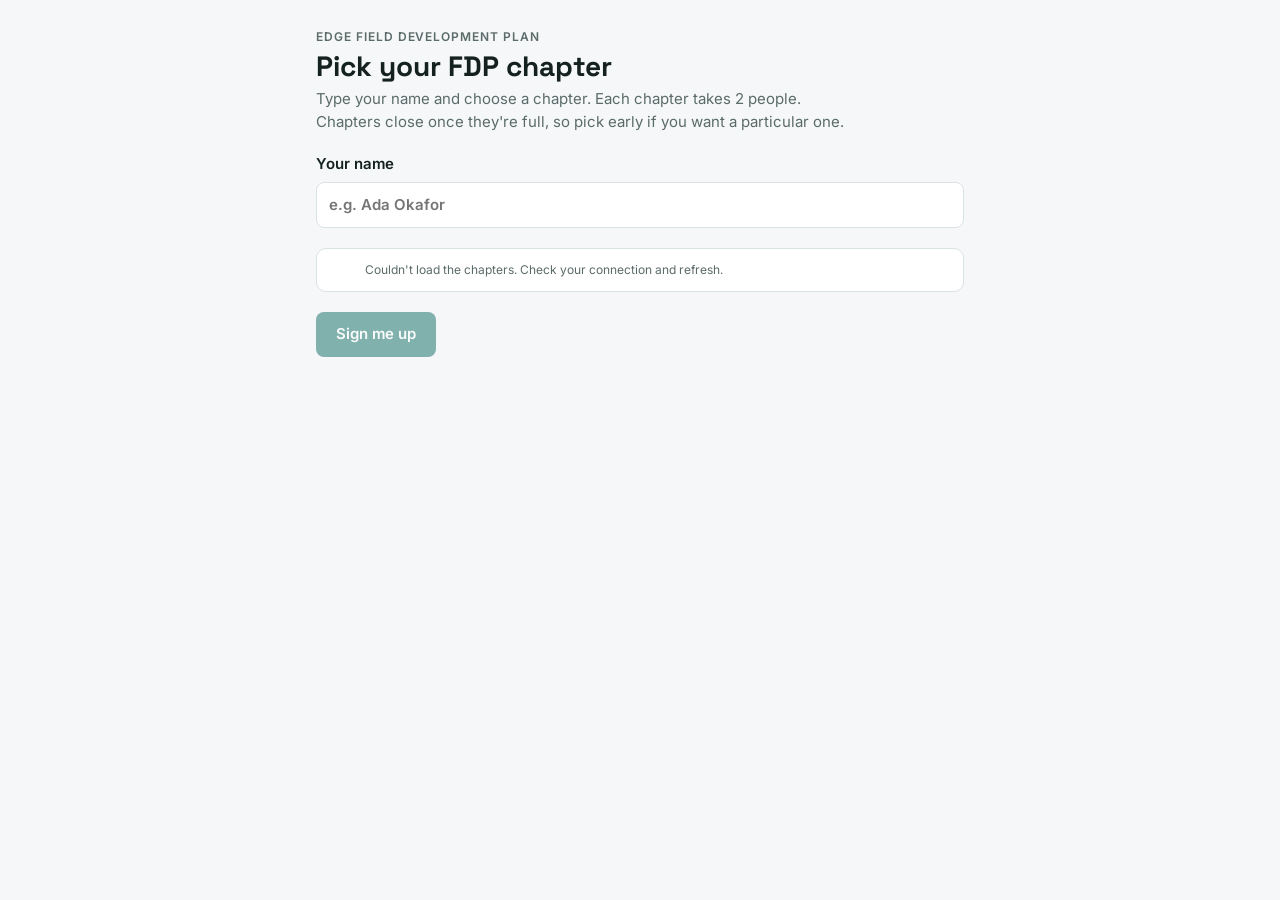
==== docs/index.html @ 80ec48a7 "Edge FDP chapter sign-up: pages and Cloudflare Worker API Co-Authored-By: Claude Opus 5.5 <noreply@a" ====
<!doctype html>
<html lang="en">
<head>
<meta charset="utf-8">
<meta name="viewport" content="width=device-width,initial-scale=1,viewport-fit=cover">
<title>Edge FDP Chapter Sign-up</title>
<link rel="stylesheet" href="https://fonts.googleapis.com/css2?family=Inter:wght@400;500;600&family=Space+Grotesk:wght@500;600;700&display=swap">
<link rel="stylesheet" href="style.css">
</head>
<body>
<main class="wrap">
  <header>
    <div class="eyebrow">Edge Field Development Plan</div>
    <h1>Pick your FDP chapter</h1>
    <p class="lede">Type your name and choose a chapter. Each chapter takes 2 people. Chapters close once they're full, so pick early if you want a particular one.</p>
  </header>

  <label class="field" for="name">Your name
    <input type="text" id="name" autocomplete="name" placeholder="e.g. Ada Okafor" maxlength="60">
  </label>

  <div id="status" class="status" hidden></div>
  <div id="list" class="list" role="radiogroup" aria-label="FDP chapters"><div class="row"><span></span><span class="tag">Loading chapters…</span><span></span></div></div>

  <div class="actions">
    <button id="save" class="btn" disabled>Sign me up</button>
  </div>
  <p class="foot" id="foot"></p>
</main>
<script src="config.js"></script>
<script>
const $ = id => document.getElementById(id);
const nameEl = $("name"), listEl = $("list"), statusEl = $("status"), saveEl = $("save"), footEl = $("foot");
let data = null, picked = null, busy = false;

try { nameEl.value = localStorage.getItem("fdp-name") || ""; } catch (e) {}

function say(msg, err) { statusEl.hidden = !msg; statusEl.textContent = msg || ""; statusEl.classList.toggle("err", !!err); }

function render() {
  if (!data) return;
  listEl.textContent = "";
  data.chapters.forEach(c => {
    const isMine = data.mine === c.id;
    const full = c.left <= 0 && !isMine;
    if (full && picked === c.id) picked = null;
    const row = document.createElement("label");
    row.className = "row" + (full ? " full" : "") + (isMine ? " mine" : "");
    const r = document.createElement("input");
    r.type = "radio"; r.name = "chapter"; r.id = "ch" + c.id; r.disabled = full; r.checked = picked === c.id;
    r.addEventListener("change", () => { picked = c.id; updateSave(); });
    const t = document.createElement("span"); t.className = "title";
    const n = document.createElement("span"); n.className = "num"; n.textContent = (c.id + 1) + ".";
    t.append(n, document.createTextNode(c.title));
    const s = document.createElement("span"); s.className = "seats";
    s.textContent = isMine ? "Your pick" : full ? "Full" : `${c.left} of ${data.cap} left`;
    row.append(r, t, s);
    listEl.append(row);
  });
  const left = data.chapters.reduce((a, c) => a + c.left, 0);
  footEl.textContent = `${left} seats left across ${data.chapters.length} chapters.`;
  updateSave();
}

function updateSave() {
  saveEl.disabled = busy || picked === null || !nameEl.value.trim();
  saveEl.textContent = data && data.mine !== null ? "Change my chapter" : "Sign me up";
}

async function load() {
  try {
    const name = nameEl.value.trim();
    const res = await fetch(FDP_API + "/api/chapters" + (name ? "?name=" + encodeURIComponent(name) : ""), { cache: "no-store" });
    data = await res.json();
    if (picked === null && data.mine !== null) picked = data.mine;
    if (data.mine !== null && !statusEl.textContent) say(`You already picked chapter ${data.mine + 1}. You can change it below.`);
    render();
  } catch (e) {
    listEl.innerHTML = '<div class="row"><span></span><span class="tag">Couldn\'t load the chapters. Check your connection and refresh.</span><span></span></div>';
  }
}

let t;
nameEl.addEventListener("input", () => {
  try { localStorage.setItem("fdp-name", nameEl.value); } catch (e) {}
  updateSave();
  clearTimeout(t); t = setTimeout(() => { say(""); load(); }, 500);
});

saveEl.addEventListener("click", async () => {
  const name = nameEl.value.trim();
  if (!name || picked === null) return;
  busy = true; updateSave(); say("Saving…");
  try {
    const res = await fetch(FDP_API + "/api/signup", {
      method: "POST", headers: { "Content-Type": "application/json" },
      body: JSON.stringify({ name, chapter: picked })
    });
    const out = await res.json();
    if (out.ok) {
      try { localStorage.setItem("fdp-name", out.name); } catch (e) {}
      location.href = "success.html?ch=" + out.chapter + "&t=" + encodeURIComponent(out.title) + "&n=" + encodeURIComponent(out.name);
      return;
    }
    say(out.error || "Couldn't save. Try again.", true);
    if (out.full) { picked = null; await load(); }
  } catch (e) { say("Couldn't save. Check your connection and try again.", true); }
  busy = false; updateSave();
});

load();
setInterval(() => { if (!busy) load(); }, 15000);
</script>
</body>
</html>
---- docs/style.css ----
[hidden]{display:none!important}
:root{
  --bg:#f5f7f8; --surface:#ffffff; --fg:#14211f; --muted:#5b6b69; --line:#dbe3e2;
  --accent:#0d6e63; --on-accent:#ffffff; --accent-soft:#e1f1ee; --full:#eef1f1; --warn:#a2461c;
  --display:"Space Grotesk",system-ui,sans-serif; --body:"Inter",system-ui,sans-serif;
}
@media (prefers-color-scheme:dark){:root{
  --bg:#0f1716; --surface:#16211f; --fg:#e6eeec; --muted:#93a5a2; --line:#2a3a37;
  --accent:#4cc3b2; --on-accent:#0f1716; --accent-soft:#183a35; --full:#1b2624; --warn:#f0936a; color-scheme:dark}}
*{box-sizing:border-box}
body{margin:0;background:var(--bg);color:var(--fg);font-family:var(--body);font-size:15px;line-height:1.5}
.wrap{max-width:680px;margin:0 auto;padding:28px max(16px,env(safe-area-inset-right)) 48px max(16px,env(safe-area-inset-left));display:flex;flex-direction:column;gap:20px}
.eyebrow{font-size:12px;letter-spacing:.08em;text-transform:uppercase;color:var(--muted);font-weight:600}
h1{font-family:var(--display);font-size:28px;line-height:1.15;margin:4px 0 6px;text-wrap:balance}
h2{font-family:var(--display);font-size:18px;margin:0}
.lede{color:var(--muted);margin:0;max-width:60ch}
a{color:var(--accent)}
label.field{display:flex;flex-direction:column;gap:6px;font-weight:600}
input[type=text],input[type=password]{font:inherit;padding:11px 12px;border:1px solid var(--line);border-radius:8px;background:var(--surface);color:var(--fg)}
input:focus-visible,button:focus-visible{outline:2px solid var(--accent);outline-offset:2px}
.status{padding:12px 14px;border-radius:8px;background:var(--accent-soft);font-weight:500}
.status.err{background:transparent;border:1px solid var(--warn);color:var(--warn)}
.list{display:flex;flex-direction:column;border:1px solid var(--line);border-radius:10px;background:var(--surface);overflow:hidden}
.row{display:grid;grid-template-columns:22px 1fr auto;gap:12px;align-items:center;padding:12px 14px;border-top:1px solid var(--line);cursor:pointer}
.row:first-child{border-top:0}
.row input{margin:0;width:18px;height:18px;accent-color:var(--accent)}
.row.full{background:var(--full);cursor:default}
.row.full .title{color:var(--muted)}
.row.mine{background:var(--accent-soft)}
.title{font-weight:600;min-width:0}
.num{font-family:var(--display);color:var(--muted);margin-right:6px;font-variant-numeric:tabular-nums}
.seats{font-size:12px;font-weight:600;font-variant-numeric:tabular-nums;white-space:nowrap;padding:2px 8px;border-radius:999px;border:1px solid var(--line);color:var(--muted)}
.row.full .seats{border-color:transparent;background:var(--line)}
.actions{display:flex;gap:10px;flex-wrap:wrap;align-items:center}
.btn{font:inherit;font-weight:600;padding:11px 20px;border:0;border-radius:8px;background:var(--accent);color:var(--on-accent);cursor:pointer;text-decoration:none;display:inline-block}
.btn:disabled{opacity:.5;cursor:not-allowed}
.btn.ghost{background:transparent;color:var(--fg);border:1px solid var(--line);font-weight:500}
.btn.danger{background:var(--warn);color:var(--on-accent)}
.foot{font-size:13px;color:var(--muted)}
.card{background:var(--surface);border:1px solid var(--line);border-radius:10px;padding:20px;display:flex;flex-direction:column;gap:10px}
.big{font-family:var(--display);font-size:22px;font-weight:600}
table{width:100%;border-collapse:collapse;background:var(--surface);border:1px solid var(--line);border-radius:10px;overflow:hidden}
th,td{text-align:left;padding:10px 14px;border-top:1px solid var(--line);vertical-align:top}
th{font-size:12px;letter-spacing:.06em;text-transform:uppercase;color:var(--muted);border-top:0}
td.names{color:var(--fg)}
td.empty{color:var(--muted)}
.table-wrap{overflow-x:auto}
.tag{font-size:12px;color:var(--muted);font-variant-numeric:tabular-nums}
button.link{font:inherit;font-size:13px;border:0;background:none;color:var(--warn);cursor:pointer;padding:0 0 0 6px;text-decoration:underline}
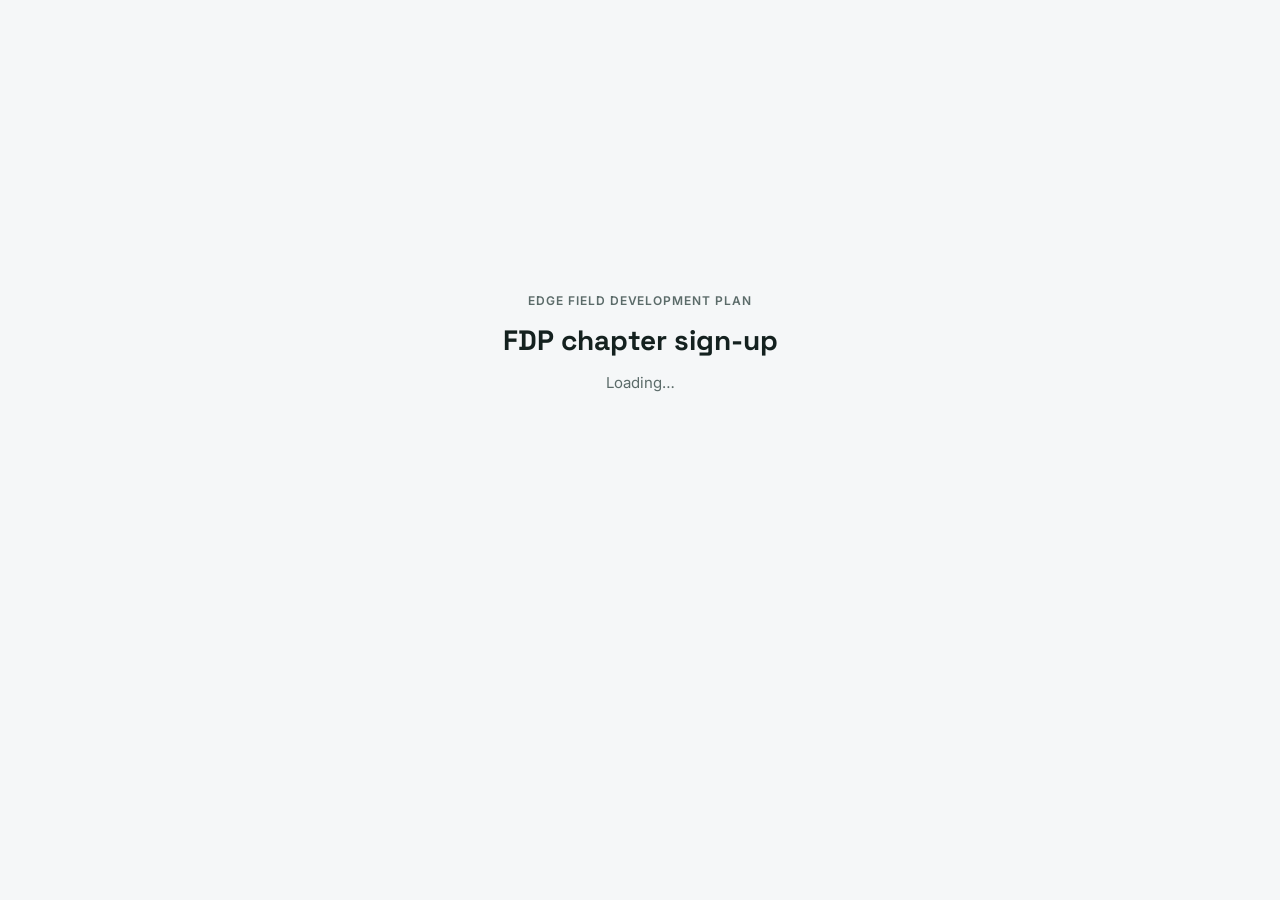
==== commit f7b854f9: "Countdown cover page, one sign-up per device, no re-picks, results after submit Co-Authored-By: Clau" ====
--- a/docs/index.html
+++ b/docs/index.html
@@ -9,10 +9,23 @@
 </head>
 <body>
 <main class="wrap">
+  <section id="cover" class="cover">
+    <div class="eyebrow">Edge Field Development Plan</div>
+    <h1>FDP chapter sign-up</h1>
+    <div id="wait" hidden>
+      <div class="tag">Opens in</div>
+      <div class="countdown" id="countdown"></div>
+      <div class="tag" id="opens"></div>
+      <p class="lede">Keep this page open. It unlocks by itself when the timer reaches zero, with no need to refresh. 11 chapters, 2 people each, first come first served.</p>
+    </div>
+    <p class="lede" id="coverload">Loading…</p>
+  </section>
+
+  <section id="form" class="stack" hidden>
   <header>
     <div class="eyebrow">Edge Field Development Plan</div>
     <h1>Pick your FDP chapter</h1>
-    <p class="lede">Type your name and choose a chapter. Each chapter takes 2 people. Chapters close once they're full, so pick early if you want a particular one.</p>
+    <p class="lede">Type your name and choose a chapter. Each chapter takes 2 people. Chapters close once they're full.</p>
   </header>
 
   <label class="field" for="name">Your name
@@ -26,12 +39,38 @@
     <button id="save" class="btn" disabled>Sign me up</button>
   </div>
   <p class="foot" id="foot"></p>
+  </section>
 </main>
 <script src="config.js"></script>
 <script>
 const $ = id => document.getElementById(id);
 const nameEl = $("name"), listEl = $("list"), statusEl = $("status"), saveEl = $("save"), footEl = $("foot");
-let data = null, picked = null, busy = false;
+let data = null, picked = null, busy = false, skew = 0;
+const isOpen = () => !!data && Date.now() + skew >= (data.opensAt || 0);
+
+// One sign-up per device: remembered in a cookie and in local storage, released when the admin resets the list.
+const LOCK = "fdp-done-" + (FDP_TEST ? "test" : "live");
+function readLock() {
+  let v = null;
+  try { v = JSON.parse(localStorage.getItem(LOCK) || "null"); } catch (e) {}
+  if (!v) { const m = document.cookie.match(new RegExp("(?:^|; )" + LOCK + "=([^;]*)")); if (m) try { v = JSON.parse(decodeURIComponent(m[1])); } catch (e) {} }
+  return v;
+}
+function writeLock(v) {
+  const s = JSON.stringify(v);
+  try { localStorage.setItem(LOCK, s); } catch (e) {}
+  document.cookie = LOCK + "=" + encodeURIComponent(s) + "; max-age=" + 60 * 60 * 24 * 120 + "; path=/; SameSite=Lax";
+}
+function clearLock() {
+  try { localStorage.removeItem(LOCK); } catch (e) {}
+  document.cookie = LOCK + "=; max-age=0; path=/";
+}
+function activeLock() {
+  const l = readLock();
+  if (!l || !data) return l && !data ? l : null;
+  if (String(l.round) !== String(data.round)) { clearLock(); return null; }
+  return l;
+}
 
 try { nameEl.value = localStorage.getItem("fdp-name") || ""; } catch (e) {}
 
@@ -47,7 +86,7 @@
     const row = document.createElement("label");
     row.className = "row" + (full ? " full" : "") + (isMine ? " mine" : "");
     const r = document.createElement("input");
-    r.type = "radio"; r.name = "chapter"; r.id = "ch" + c.id; r.disabled = full; r.checked = picked === c.id;
+    r.type = "radio"; r.name = "chapter"; r.id = "ch" + c.id; r.disabled = full || !isOpen(); r.checked = picked === c.id;
     r.addEventListener("change", () => { picked = c.id; updateSave(); });
     const t = document.createElement("span"); t.className = "title";
     const n = document.createElement("span"); n.className = "num"; n.textContent = (c.id + 1) + ".";
@@ -62,18 +101,29 @@
   updateSave();
 }
 
+function applyLock() {
+  const l = activeLock();
+  nameEl.readOnly = !!l;
+  if (l) {
+    if (nameEl.value !== l.name) { nameEl.value = l.name; }
+    say(`This device already signed up ${l.name} (chapter ${l.chapter + 1}). You can change ${l.name.split(" ")[0]}'s chapter, but you can't sign up another person from this device.`);
+  }
+}
+
 function updateSave() {
-  saveEl.disabled = busy || picked === null || !nameEl.value.trim();
-  saveEl.textContent = data && data.mine !== null ? "Change my chapter" : "Sign me up";
+  saveEl.disabled = busy || picked === null || !nameEl.value.trim() || !isOpen() || (data && data.mine !== null);
 }
 
 async function load() {
   try {
     const name = nameEl.value.trim();
-    const res = await fetch(FDP_API + "/api/chapters" + (name ? "?name=" + encodeURIComponent(name) : ""), { cache: "no-store" });
+    const res = await fetch(apiUrl("/api/chapters" + (name ? "?name=" + encodeURIComponent(name) : "")), { cache: "no-store" });
     data = await res.json();
-    if (picked === null && data.mine !== null) picked = data.mine;
-    if (data.mine !== null && !statusEl.textContent) say(`You already picked chapter ${data.mine + 1}. You can change it below.`);
+    skew = data.now - Date.now();
+    // This device already submitted: always go to the results list (refresh, back button or reopening the link).
+    if (activeLock()) { location.replace("everyone.html" + (FDP_TEST ? "?test" : "")); return; }
+    if (data.mine !== null) say(`${name} has already signed up for chapter ${data.mine + 1}. If that's not you, add your surname or initial.`, true);
+    else if (statusEl.classList.contains("err") && /already signed up/.test(statusEl.textContent)) say("");
     render();
   } catch (e) {
     listEl.innerHTML = '<div class="row"><span></span><span class="tag">Couldn\'t load the chapters. Check your connection and refresh.</span><span></span></div>';
@@ -92,14 +142,15 @@
   if (!name || picked === null) return;
   busy = true; updateSave(); say("Saving…");
   try {
-    const res = await fetch(FDP_API + "/api/signup", {
+    const res = await fetch(apiUrl("/api/signup"), {
       method: "POST", headers: { "Content-Type": "application/json" },
       body: JSON.stringify({ name, chapter: picked })
     });
     const out = await res.json();
     if (out.ok) {
       try { localStorage.setItem("fdp-name", out.name); } catch (e) {}
-      location.href = "success.html?ch=" + out.chapter + "&t=" + encodeURIComponent(out.title) + "&n=" + encodeURIComponent(out.name);
+      writeLock({ name: out.name, chapter: out.chapter, round: out.round, at: out.at });
+      location.replace("success.html?" + (FDP_TEST ? "test&" : "") + "ch=" + out.chapter + "&t=" + encodeURIComponent(out.title) + "&n=" + encodeURIComponent(out.name) + "&at=" + out.at);
       return;
     }
     say(out.error || "Couldn't save. Try again.", true);
@@ -108,7 +159,26 @@
   busy = false; updateSave();
 });
 
+let wasOpen = null;
+function tick() {
+  if (!data) return;
+  const open = isOpen();
+  document.getElementById("coverload").hidden = true;
+  document.getElementById("cover").hidden = open;
+  document.getElementById("form").hidden = !open;
+  document.getElementById("wait").hidden = open;
+  if (!open) {
+    document.getElementById("opens").textContent = "Opens " + lagosShort(data.opensAt);
+    let s = Math.ceil((data.opensAt - Date.now() - skew) / 1000);
+    const h = Math.floor(s / 3600), m = Math.floor(s % 3600 / 60); s = s % 60;
+    document.getElementById("countdown").textContent = (h ? h + "h " : "") + String(m).padStart(2, "0") + "m " + String(s).padStart(2, "0") + "s";
+  }
+  if (wasOpen === false && open) { if (!activeLock()) say("Sign-up is open. Pick your chapter."); load(); }
+  if (wasOpen !== open) render();
+  wasOpen = open;
+}
 load();
+setInterval(tick, 250);
 setInterval(() => { if (!busy) load(); }, 15000);
 </script>
 </body>
--- a/docs/style.css
+++ b/docs/style.css
@@ -47,3 +47,12 @@
 .table-wrap{overflow-x:auto}
 .tag{font-size:12px;color:var(--muted);font-variant-numeric:tabular-nums}
 button.link{font:inherit;font-size:13px;border:0;background:none;color:var(--warn);cursor:pointer;padding:0 0 0 6px;text-decoration:underline}
+.countdown{font-family:var(--display);font-size:34px;font-weight:700;font-variant-numeric:tabular-nums;color:var(--accent)}
+.person{display:flex;flex-wrap:wrap;gap:2px 10px;align-items:baseline;padding:2px 0}
+.testbar{background:#f2c94c;color:#2a2100;font-weight:600;text-align:center;padding:8px 16px;font-size:13px}
+.cover{min-height:70vh;display:flex;flex-direction:column;justify-content:center;align-items:center;text-align:center;gap:10px}
+.cover #wait{display:flex;flex-direction:column;align-items:center;gap:10px}
+.cover .countdown{font-size:clamp(44px,14vw,84px);line-height:1}
+.cover .lede{max-width:44ch}
+.stack{display:flex;flex-direction:column;gap:20px}
+input[readonly]{background:var(--full);color:var(--muted)}
